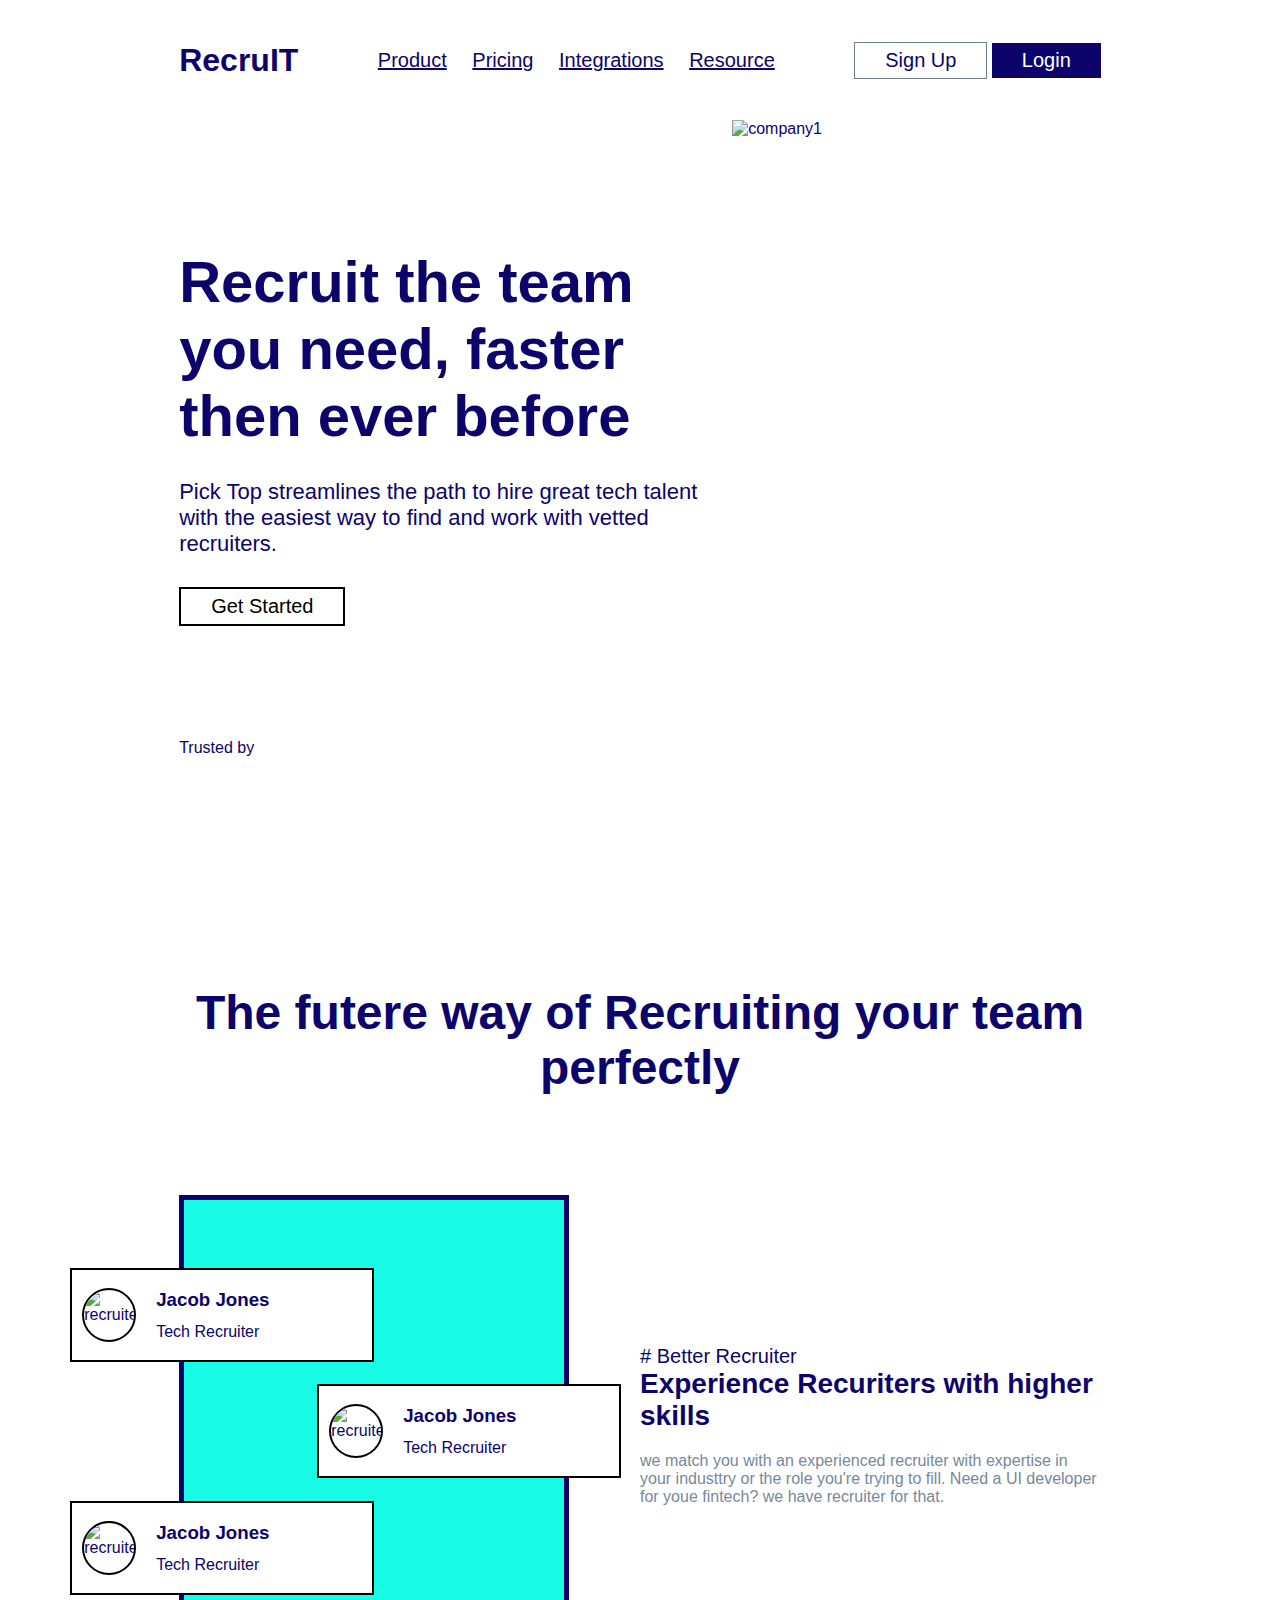
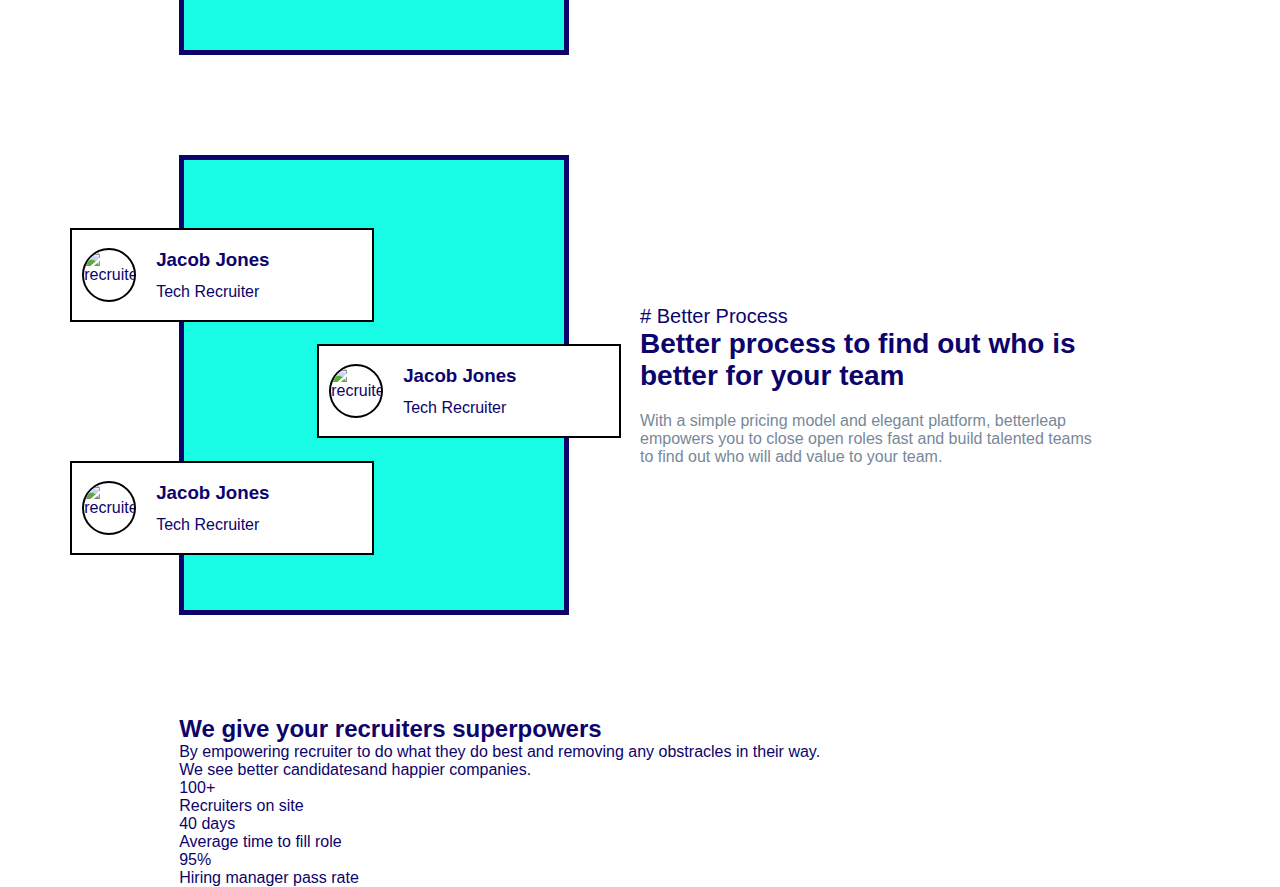
==== index.html @ 15696fb3 "login over, writing Landing page" ====
<!DOCTYPE html>
<html lang="en">
  <head>
    <meta charset="UTF-8" />
    <link rel="stylesheet" href="style.css" />
    <meta name="viewport" content="width=device-width, initial-scale=1.0" />
    <title>RecruIT solutions</title>
  </head>
  <body>
    <nav class="navbar">
      <div>
        <h1 class="logo">RecruIT</h1>
      </div>
      <div class="navitems">
        <p>Product</p>
        <p>Pricing</p>
        <p>Integrations</p>
        <p>Resource</p>
      </div>
      <div>
        <a href="/signup.html"><button class="btn_nav">Sign Up</button></a>
        <a href="/login.html"
          ><button class="btn_nav colr_login">Login</button></a
        >
      </div>
    </nav>
    <main class="hero_container">
      <!-- left hero container-->
      <div class="hero_left_cont">
        <div>
          <!-- hero headding -->
          <div>
            <h1 class="hero_headding">
              Recruit the team you need, faster then ever before
            </h1>
          </div>
          <p class="hero_text">
            Pick Top streamlines the path to hire great tech talent with the
            easiest way to find and work with vetted recruiters.
          </p>
          <!-- Button section -->
          <div>
            <button class="btn_nav btn_start">Get Started</button>
          </div>
        </div>
        <div>
          <p>Trusted by</p>
          <div></div>
        </div>
      </div>
      <!-- left Hero Container -->
      <div class="hero_right_cont">
        <img
          class="hero_banner"
          src="./assets/smiling-young-male.png"
          alt="company1"
        />
      </div>
    </main>

    <!-- features Section  -->
    <section class="featureContainer">
      <div>
        <h2 class="feature_headding">
          The futere way of Recruiting your team perfectly
        </h2>
      </div>
      <!-- 1st square card  -->
      <article class="card_type1">
        <!-- right part -->
        <div class="sqare_card">
          <article class="card1 recruiter_card">
            <div class="profile_img_cont1">
              <img class="profile_img1" src="#" alt="recruiter" />
            </div>
            <div class="person_name">
              <h3>Jacob Jones</h3>
              <p>Tech Recruiter</p>
            </div>
          </article>
          <article class="card2 recruiter_card">
            <div class="profile_img_cont1">
              <img class="profile_img1" src="#" alt="recruiter" />
            </div>
            <div class="person_name">
              <h3>Jacob Jones</h3>
              <p>Tech Recruiter</p>
            </div>
          </article>
          <article class="card3 recruiter_card">
            <div class="profile_img_cont1">
              <img class="profile_img1" src="#" alt="recruiter" />
            </div>
            <div class="person_name">
              <h3>Jacob Jones</h3>
              <p>Tech Recruiter</p>
            </div>
          </article>
        </div>
        <!-- left part -->
        <div class="card_type1_right">
          <p class="hash_tag"># Better Recruiter</p>
          <h3 class="sqare_card_title">
            Experience Recuriters with higher skills
          </h3>
          <p class="sqare_card_quote">
            we match you with an experienced recruiter with expertise in your
            industtry or the role you're trying to fill. Need a UI developer for
            youe fintech? we have recruiter for that.
          </p>
        </div>
      </article>
      <!-- 3rd square card  -->
      <article class="card_type1 ThirdCard">
        <!-- right part -->
        <div class="sqare_card">
          <article class="card1 recruiter_card">
            <div class="profile_img_cont1">
              <img class="profile_img1" src="#" alt="recruiter" />
            </div>
            <div class="person_name">
              <h3>Jacob Jones</h3>
              <p>Tech Recruiter</p>
            </div>
          </article>
          <article class="card2 recruiter_card">
            <div class="profile_img_cont1">
              <img class="profile_img1" src="#" alt="recruiter" />
            </div>
            <div class="person_name">
              <h3>Jacob Jones</h3>
              <p>Tech Recruiter</p>
            </div>
          </article>
          <article class="card3 recruiter_card">
            <div class="profile_img_cont1">
              <img class="profile_img1" src="#" alt="recruiter" />
            </div>
            <div class="person_name">
              <h3>Jacob Jones</h3>
              <p>Tech Recruiter</p>
            </div>
          </article>
        </div>
        <!-- left part -->
        <div class="card_type1_right">
          <p class="hash_tag"># Better Process</p>
          <h3 class="sqare_card_title">
            Better process to find out who is better for your team
          </h3>
          <p class="sqare_card_quote">
            With a simple pricing model and elegant platform, betterleap
            empowers you to close open roles fast and build talented teams to
            find out who will add value to your team.
          </p>
        </div>
      </article>
    </section>

    <!-- Big banner section -->
    <article>
      <div>
        <h2>We give your recruiters superpowers</h2>
      </div>
      <p>
        By empowering recruiter to do what they do best and removing any
        obstracles in their way. <br />
        We see better candidatesand happier companies.
      </p>
      <!-- 3 main points -->
      <div>
        <!-- Bullet point 1 -->
        <div>
          <p class="point_title">100+</p>
          <p class="point_text">Recruiters on site</p>
        </div>
        <!-- Bullet point 2 -->
        <div>
          <p class="point_title">40 days</p>
          <p class="point_text">Average time to fill role</p>
        </div>
        <!-- Bullet point 3 -->
        <div>
          <p class="point_title">95%</p>
          <p class="point_text">Hiring manager pass rate</p>
        </div>
      </div>
    </article>
  </body>
</html>
---- style.css ----
*{
    padding: 0 0;
    margin: 0 0;
    font-family: 'Gill Sans', 'Gill Sans MT', Calibri, 'Trebuchet MS', sans-serif;
}
body{
    padding: 0 14vw;
    color: #0c036b;

}
button{
    cursor: pointer;
}

.logo{
    color: #0c036b;
    font-size: 32px;
    font-family: 'Gill Sans', 'Gill Sans MT', Calibri, 'Trebuchet MS', sans-serif;
}

a{
    text-decoration: none;
}

.navbar{
    display: flex;
    justify-content: space-between;
    align-items: center;
    margin: 15px 0;
    height: 10vh;
}
.navitems{
    display: flex;
    gap: 2vw;
    color: #0c036b;
    font-size: 20px;
}
.navitems p{
    text-decoration: underline;
}
.btn_nav{
    border: 1px solid slategray;
    padding: 6px 30px;
    font-size: 20px;
    color: #0c036b;
    background-color: #ffff;
}
.colr_login{
    background-color: #0c036b;
    color: white;
    border: 0;
}
.hero_container{
    display: flex;
    justify-content: space-between;
    height: 85vh;
    /* border: 2px solid black; */
}
.hero_headding{
    font-size: 58px;
}
.hero_right_cont{
    width: 40%;
}
.hero_banner{
    height: 100%;
}
.hero_left_cont{
    width: 60%;
    padding: 10vw 0;
    color: #0c036b;
    display: flex;
    flex-direction: column;
    justify-content: space-between;
}
.hero_text{
    font-size: 22px;
    margin: 30px 0;
}
.btn_start{
    border: 2px solid black;
    color: black;
    font: bold;
}

/* feature section */

.feature_headding{
    margin-top: 100px;
    margin-bottom: 50px;
    text-align: center;
    font-size: 48px;
}
.sqare_card{
    border: 5px solid #0c036b;
    width: 380px;
    height: 450px;
    background-color: rgb(24, 252, 229);
}
.recruiter_card{
    height: 70px;
    width: 280px;
    padding: 10px ;
    border: 2px solid black;
    background-color: #ffff;
    display: flex;
    gap: 20px;
    align-items: center;
}
.profile_img_cont1{
    width: 50px;
    height: 50px;
    border-radius: 50%;
    overflow: hidden;
    border: 2px solid black;
}

.person_name{
    display: flex;
    flex-direction: column;
    gap: 12px;
}
.card_type1 .card1{
    position: relative;
    right: 30%;
    top: 15%;
}
.card_type1 .card2{
    position: relative;
    left: 35%;
    top: 20%;
}
.card_type1 .card3{
    position: relative;
    right: 30%;
    top: 25%;
}
.card_type1{
    display: flex;
    justify-content: space-between;
    margin: 100px 0;
}
.card_type1_right{
    width: 50%;
    height: fit-content;
    margin: auto 0;
}
.card_type1_right .hash_tag{
    font-size: 20px;
    font: bold ;
}
.sqare_card_title{
    font-size: 28px;
    margin-bottom: 20px;
}
.sqare_card_quote{
    color: lightslategray;
}
.ThirdCard{
    
}
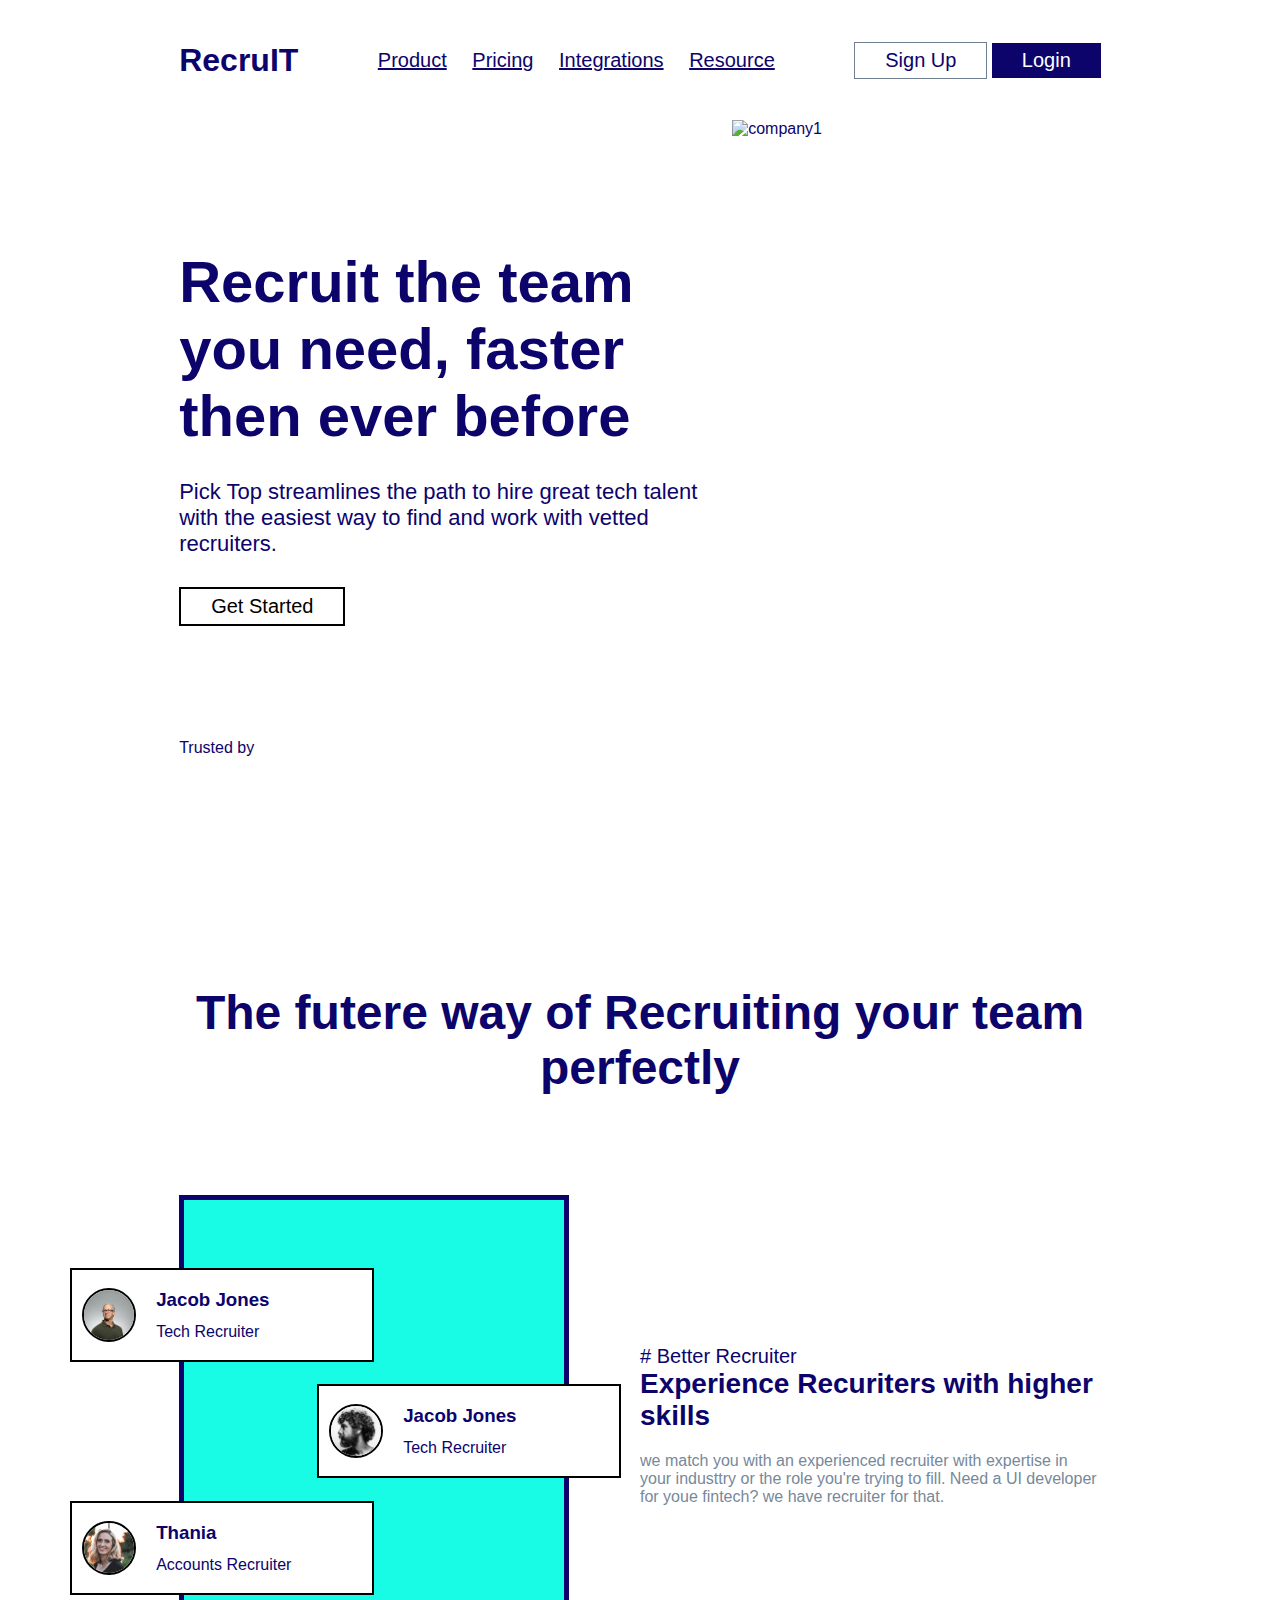
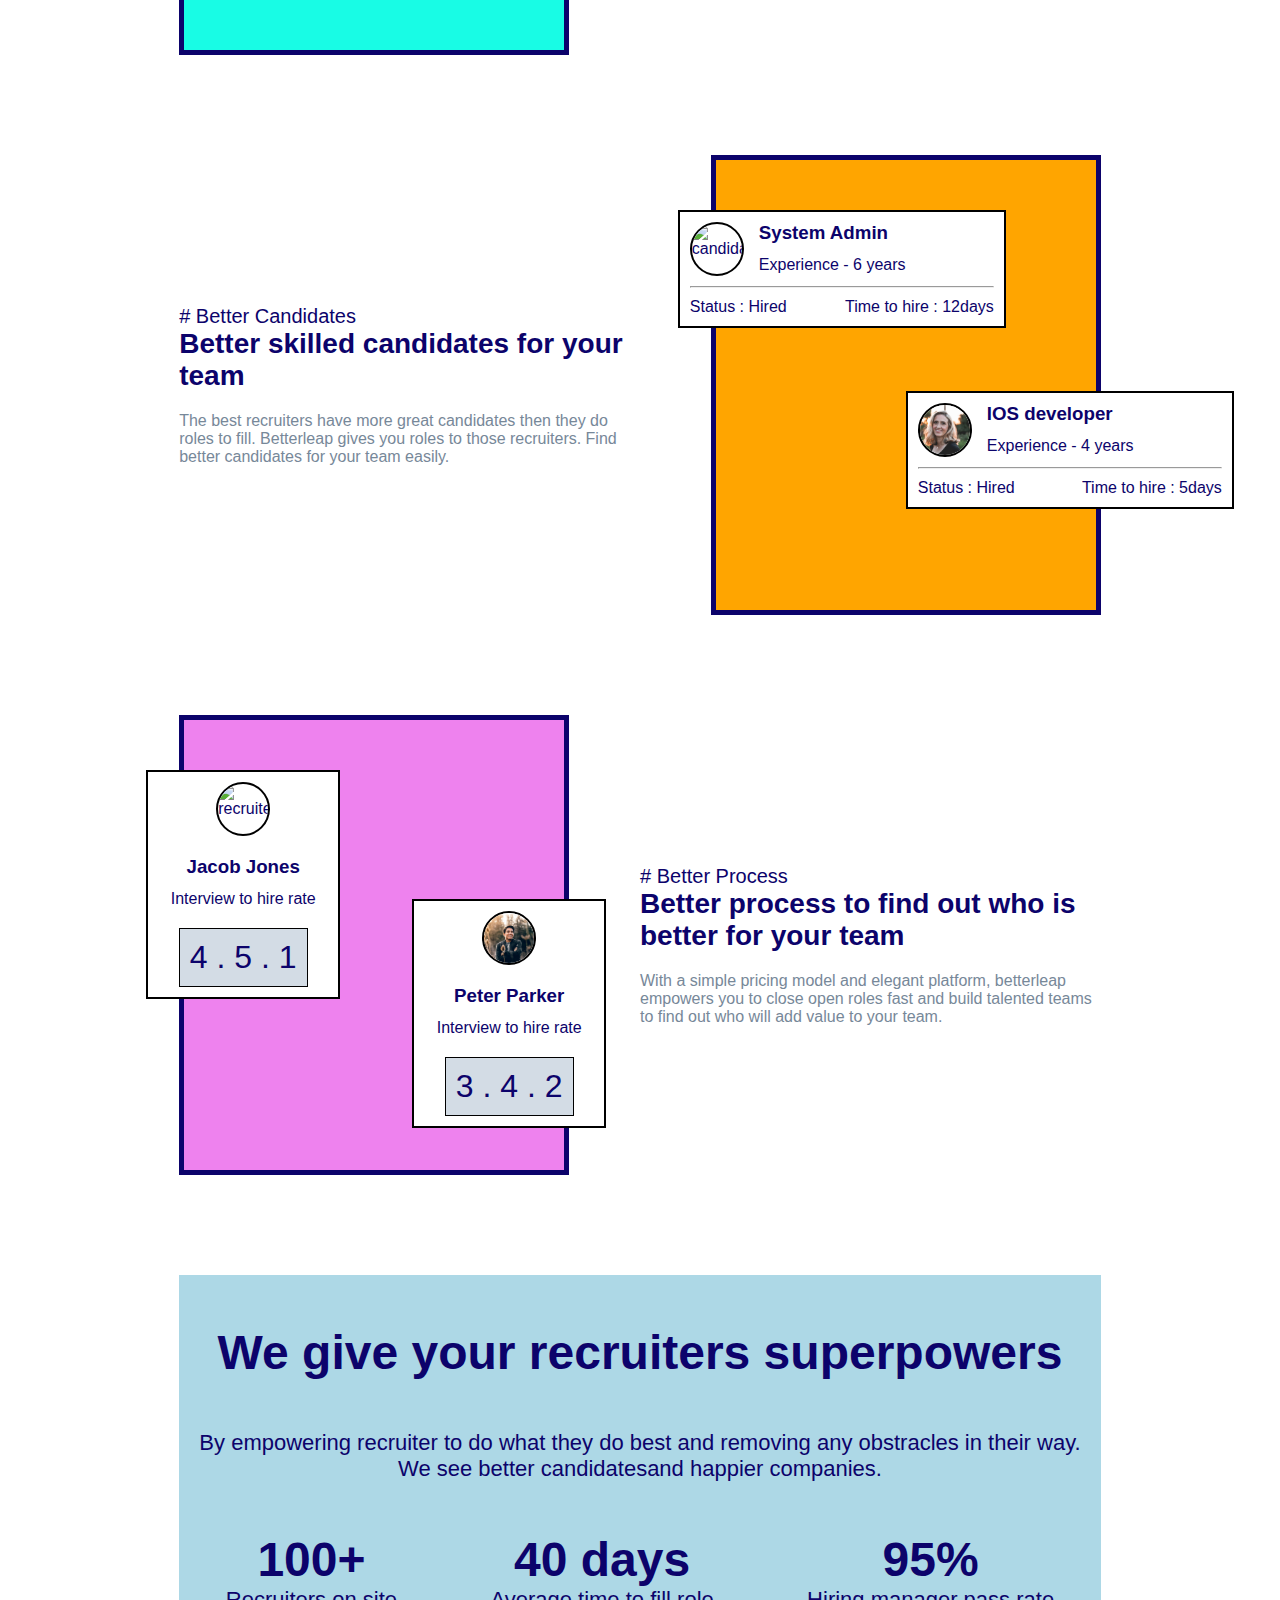
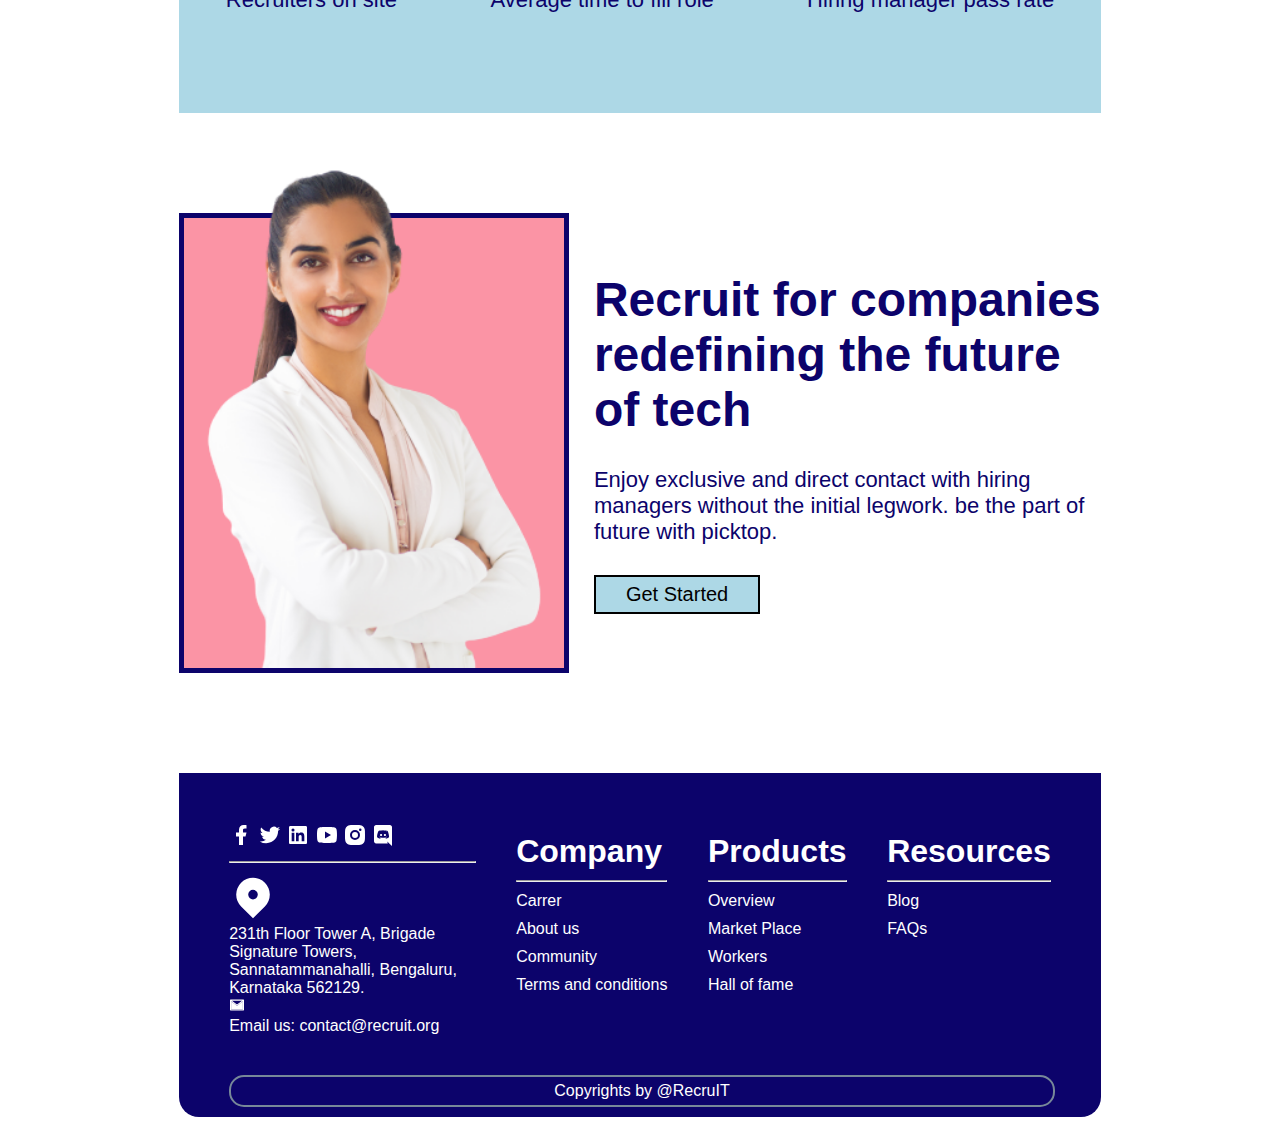
==== commit 9258c38b: "landing page, register pages" ====
--- a/index.html
+++ b/index.html
@@ -68,10 +68,10 @@
       <!-- 1st square card  -->
       <article class="card_type1">
         <!-- right part -->
-        <div class="sqare_card">
+        <div class="sqare_card bg_aqua">
           <article class="card1 recruiter_card">
             <div class="profile_img_cont1">
-              <img class="profile_img1" src="#" alt="recruiter" />
+              <img class="profile_img1" src="./assets/recruiter_dp1.jpg" alt="recruiter" />
             </div>
             <div class="person_name">
               <h3>Jacob Jones</h3>
@@ -80,7 +80,7 @@
           </article>
           <article class="card2 recruiter_card">
             <div class="profile_img_cont1">
-              <img class="profile_img1" src="#" alt="recruiter" />
+              <img class="profile_img1" src="./assets/recruiter_dp2.jpg" alt="recruiter" />
             </div>
             <div class="person_name">
               <h3>Jacob Jones</h3>
@@ -89,11 +89,11 @@
           </article>
           <article class="card3 recruiter_card">
             <div class="profile_img_cont1">
-              <img class="profile_img1" src="#" alt="recruiter" />
+              <img class="profile_img1" src="./assets/general_dp3.jpg" alt="recruiter" />
             </div>
             <div class="person_name">
-              <h3>Jacob Jones</h3>
-              <p>Tech Recruiter</p>
+              <h3>Thania</h3>
+              <p>Accounts Recruiter</p>
             </div>
           </article>
         </div>
@@ -110,35 +110,82 @@
           </p>
         </div>
       </article>
+      <!-- 2nd Square card  -->
+      <article class="card_type1">
+        <!-- right part -->
+        <div class="card_type1_right">
+          <p class="hash_tag"># Better Candidates</p>
+          <h3 class="sqare_card_title">
+            Better skilled candidates for your team
+          </h3>
+          <p class="sqare_card_quote">
+            The best recruiters have more great candidates then they do roles to fill. 
+            Betterleap gives you roles to those recruiters. Find better candidates for your team easily.
+          </p>
+        </div>
+        <!-- left part -->
+        <div class="sqare_card bg_orange">
+          <article class="cand_card_margin candidate_card2 card_position1">
+            <div class="flex_cont ">
+              <div class="profile_img_cont1">
+                <img class="profile_img1" src="./assets/general_dp1.jpg" alt="candidate" />
+              </div>
+              <div class="person_name">
+                <h3>System Admin</h3>
+                <p>Experience - 6 years</p>
+              </div>
+            </div>
+            <hr class="line_margin">
+            <div class="flex_cont flex_between">
+              <p>Status : Hired</p>
+              <p>Time to hire : 12days</p>
+            </div>
+          </article>
+          <article class="cand_card_margin candidate_card2 card_position3">
+            <div class="flex_cont ">
+              <div class="profile_img_cont1">
+                <img class="profile_img1" src="./assets/general_dp3.jpg" alt="candidate" />
+              </div>
+              <div class="person_name">
+                <h3>IOS developer</h3>
+                <p>Experience - 4 years</p>
+              </div>
+            </div>
+            <hr class="line_margin">
+            <div class="flex_cont flex_between">
+              <p>Status : Hired</p>
+              <p>Time to hire : 5days</p>
+            </div>
+          </article>
+        </div>
+      </article>
+
       <!-- 3rd square card  -->
       <article class="card_type1 ThirdCard">
         <!-- right part -->
-        <div class="sqare_card">
-          <article class="card1 recruiter_card">
-            <div class="profile_img_cont1">
-              <img class="profile_img1" src="#" alt="recruiter" />
-            </div>
-            <div class="person_name">
+        <div class="sqare_card bg_violet">
+          <article class="candidate_card cand_card_margin card_position1">
+            <div class="profile_img_cont1">
+              <img class="profile_img1" src="./assets/general_dp1.jpg" alt="recruiter" />
+            </div>
+            <div class="person_name  text_Center">
               <h3>Jacob Jones</h3>
-              <p>Tech Recruiter</p>
-            </div>
-          </article>
-          <article class="card2 recruiter_card">
-            <div class="profile_img_cont1">
-              <img class="profile_img1" src="#" alt="recruiter" />
-            </div>
-            <div class="person_name">
-              <h3>Jacob Jones</h3>
-              <p>Tech Recruiter</p>
-            </div>
-          </article>
-          <article class="card3 recruiter_card">
-            <div class="profile_img_cont1">
-              <img class="profile_img1" src="#" alt="recruiter" />
-            </div>
-            <div class="person_name">
-              <h3>Jacob Jones</h3>
-              <p>Tech Recruiter</p>
+              <p>Interview to hire rate</p>
+            </div>
+            <div class="box_style">
+              <p>4 . 5 . 1</p>
+            </div>
+          </article>
+          <article class="candidate_card cand_card_margin card_position2">
+            <div class="profile_img_cont1">
+              <img class="profile_img1" src="./assets/general_dp2.jpg" alt="recruiter" />
+            </div>
+            <div class="person_name text_Center">
+              <h3>Peter Parker</h3>
+              <p>Interview to hire rate</p>
+            </div>
+            <div class="box_style">
+              <p>3 . 4 . 2</p>
             </div>
           </article>
         </div>
@@ -158,33 +205,138 @@
     </section>
 
     <!-- Big banner section -->
-    <article>
+    <article class="big_banner">
       <div>
-        <h2>We give your recruiters superpowers</h2>
-      </div>
-      <p>
+        <h2 class="big_title">We give your recruiters superpowers</h2>
+      </div>
+      <p class="big_quote quote_margin">
         By empowering recruiter to do what they do best and removing any
         obstracles in their way. <br />
         We see better candidatesand happier companies.
       </p>
       <!-- 3 main points -->
-      <div>
+      <div class="points_cont">
         <!-- Bullet point 1 -->
         <div>
-          <p class="point_title">100+</p>
-          <p class="point_text">Recruiters on site</p>
+          <p class="big_title">100+</p>
+          <p class="big_quote">Recruiters on site</p>
         </div>
         <!-- Bullet point 2 -->
         <div>
-          <p class="point_title">40 days</p>
-          <p class="point_text">Average time to fill role</p>
+          <p class="big_title">40 days</p>
+          <p class="big_quote">Average time to fill role</p>
         </div>
         <!-- Bullet point 3 -->
         <div>
-          <p class="point_title">95%</p>
-          <p class="point_text">Hiring manager pass rate</p>
+          <p class="big_title">95%</p>
+          <p class="big_quote">Hiring manager pass rate</p>
         </div>
       </div>
     </article>
+    <!-- Last Big Word -->
+    <section>
+      <article class="card_type1 ThirdCard">
+        <!-- right part -->
+        <div class="sqare_card bg_pink img_cont1">
+          <img
+            class="img_size1"
+            src="./assets/confident-women.png"
+            alt="confident women"
+          />
+        </div>
+        <!-- left part -->
+        <div class="card_type2_right">
+          <p class="big_title">
+            Recruit for companies redefining the future of tech
+          </p>
+          <p class="big_quote quote_margin2">
+            Enjoy exclusive and direct contact with hiring managers without the
+            initial legwork. be the part of future with picktop.
+          </p>
+          <div>
+            <button class="btn_nav btn_start bg_lightblue">Get Started</button>
+          </div>
+        </div>
+      </article>
+    </section>
+
+    <!-- Footer Section -->
+    <footer class="color_white">
+      <div class="footer_flex_cont">
+          <div class="list_width">
+              <div class="margin_">
+                  <ul class="flex mb-5">
+                      <a href="#">
+                          <svg stroke="currentColor" fill="currentColor" stroke-width="0" viewBox="0 0 24 24" class="Footer_footer_social_icons__343g6" height="1.5em" width="1.5em" xmlns="http://www.w3.org/2000/svg"><g><path fill="none" d="M0 0h24v24H0z"></path><path d="M14 13.5h2.5l1-4H14v-2c0-1.03 0-2 2-2h1.5V2.14c-.326-.043-1.557-.14-2.857-.14C11.928 2 10 3.657 10 6.7v2.8H7v4h3V22h4v-8.5z"></path></g></svg>
+                      </a>
+                      <a href="#">
+                          <svg stroke="currentColor" fill="currentColor" stroke-width="0" viewBox="0 0 24 24" class="Footer_footer_social_icons__343g6" height="1.5em" width="1.5em" xmlns="http://www.w3.org/2000/svg"><g><path fill="none" d="M0 0h24v24H0z"></path><path d="M22.162 5.656a8.384 8.384 0 0 1-2.402.658A4.196 4.196 0 0 0 21.6 4c-.82.488-1.719.83-2.656 1.015a4.182 4.182 0 0 0-7.126 3.814 11.874 11.874 0 0 1-8.62-4.37 4.168 4.168 0 0 0-.566 2.103c0 1.45.738 2.731 1.86 3.481a4.168 4.168 0 0 1-1.894-.523v.052a4.185 4.185 0 0 0 3.355 4.101 4.21 4.21 0 0 1-1.89.072A4.185 4.185 0 0 0 7.97 16.65a8.394 8.394 0 0 1-6.191 1.732 11.83 11.83 0 0 0 6.41 1.88c7.693 0 11.9-6.373 11.9-11.9 0-.18-.005-.362-.013-.54a8.496 8.496 0 0 0 2.087-2.165z"></path></g></svg>
+                      </a>
+                      <a href="#">
+                          <svg stroke="currentColor" fill="currentColor" stroke-width="0" viewBox="0 0 24 24" class="Footer_footer_social_icons__343g6" height="1.5em" width="1.5em" xmlns="http://www.w3.org/2000/svg"><g><path fill="none" d="M0 0h24v24H0z"></path><path fill-rule="nonzero" d="M18.335 18.339H15.67v-4.177c0-.996-.02-2.278-1.39-2.278-1.389 0-1.601 1.084-1.601 2.205v4.25h-2.666V9.75h2.56v1.17h.035c.358-.674 1.228-1.387 2.528-1.387 2.7 0 3.2 1.778 3.2 4.091v4.715zM7.003 8.575a1.546 1.546 0 0 1-1.548-1.549 1.548 1.548 0 1 1 1.547 1.549zm1.336 9.764H5.666V9.75H8.34v8.589zM19.67 3H4.329C3.593 3 3 3.58 3 4.297v15.406C3 20.42 3.594 21 4.328 21h15.338C20.4 21 21 20.42 21 19.703V4.297C21 3.58 20.4 3 19.666 3h.003z"></path></g></svg>
+                      </a>
+                      <a href="#">
+                          <svg stroke="currentColor" fill="currentColor" stroke-width="0" viewBox="0 0 24 24" class="Footer_footer_social_icons__343g6" height="1.5em" width="1.5em" xmlns="http://www.w3.org/2000/svg"><g><path fill="none" d="M0 0h24v24H0z"></path><path d="M21.543 6.498C22 8.28 22 12 22 12s0 3.72-.457 5.502c-.254.985-.997 1.76-1.938 2.022C17.896 20 12 20 12 20s-5.893 0-7.605-.476c-.945-.266-1.687-1.04-1.938-2.022C2 15.72 2 12 2 12s0-3.72.457-5.502c.254-.985.997-1.76 1.938-2.022C6.107 4 12 4 12 4s5.896 0 7.605.476c.945.266 1.687 1.04 1.938 2.022zM10 15.5l6-3.5-6-3.5v7z"></path></g></svg>
+                      </a>
+                      <a href="#">
+                          <svg stroke="currentColor" fill="currentColor" stroke-width="0" viewBox="0 0 24 24" class="Footer_footer_social_icons__343g6" height="1.5em" width="1.5em" xmlns="http://www.w3.org/2000/svg"><g><path fill="none" d="M0 0h24v24H0z"></path><path fill-rule="nonzero" d="M12 2c2.717 0 3.056.01 4.122.06 1.065.05 1.79.217 2.428.465.66.254 1.216.598 1.772 1.153a4.908 4.908 0 0 1 1.153 1.772c.247.637.415 1.363.465 2.428.047 1.066.06 1.405.06 4.122 0 2.717-.01 3.056-.06 4.122-.05 1.065-.218 1.79-.465 2.428a4.883 4.883 0 0 1-1.153 1.772 4.915 4.915 0 0 1-1.772 1.153c-.637.247-1.363.415-2.428.465-1.066.047-1.405.06-4.122.06-2.717 0-3.056-.01-4.122-.06-1.065-.05-1.79-.218-2.428-.465a4.89 4.89 0 0 1-1.772-1.153 4.904 4.904 0 0 1-1.153-1.772c-.248-.637-.415-1.363-.465-2.428C2.013 15.056 2 14.717 2 12c0-2.717.01-3.056.06-4.122.05-1.066.217-1.79.465-2.428a4.88 4.88 0 0 1 1.153-1.772A4.897 4.897 0 0 1 5.45 2.525c.638-.248 1.362-.415 2.428-.465C8.944 2.013 9.283 2 12 2zm0 5a5 5 0 1 0 0 10 5 5 0 0 0 0-10zm6.5-.25a1.25 1.25 0 0 0-2.5 0 1.25 1.25 0 0 0 2.5 0zM12 9a3 3 0 1 1 0 6 3 3 0 0 1 0-6z"></path></g></svg>
+                      </a>
+                      <a href="#">
+                          <svg stroke="currentColor" fill="currentColor" stroke-width="0" viewBox="0 0 24 24" class="Footer_footer_social_icons__343g6" height="1.5em" width="1.5em" xmlns="http://www.w3.org/2000/svg"><g><path fill="none" d="M0 0h24v24H0z"></path><path fill-rule="nonzero" d="M10.076 11c.6 0 1.086.45 1.075 1 0 .55-.474 1-1.075 1C9.486 13 9 12.55 9 12s.475-1 1.076-1zm3.848 0c.601 0 1.076.45 1.076 1s-.475 1-1.076 1c-.59 0-1.075-.45-1.075-1s.474-1 1.075-1zm4.967-9C20.054 2 21 2.966 21 4.163V23l-2.211-1.995-1.245-1.176-1.317-1.25.546 1.943H5.109C3.946 20.522 3 19.556 3 18.359V4.163C3 2.966 3.946 2 5.109 2H18.89zm-3.97 13.713c2.273-.073 3.148-1.596 3.148-1.596 0-3.381-1.482-6.122-1.482-6.122-1.48-1.133-2.89-1.102-2.89-1.102l-.144.168c1.749.546 2.561 1.334 2.561 1.334a8.263 8.263 0 0 0-3.096-1.008 8.527 8.527 0 0 0-2.077.02c-.062 0-.114.011-.175.021-.36.032-1.235.168-2.335.662-.38.178-.607.305-.607.305s.854-.83 2.705-1.376l-.103-.126s-1.409-.031-2.89 1.103c0 0-1.481 2.74-1.481 6.121 0 0 .864 1.522 3.137 1.596 0 0 .38-.472.69-.871-1.307-.4-1.8-1.24-1.8-1.24s.102.074.287.179c.01.01.02.021.041.031.031.022.062.032.093.053.257.147.514.262.75.357.422.168.926.336 1.513.452a7.06 7.06 0 0 0 2.664.01 6.666 6.666 0 0 0 1.491-.451c.36-.137.761-.337 1.183-.62 0 0-.514.861-1.862 1.25.309.399.68.85.68.85z"></path></g></svg>
+                      </a>
+                  </ul>
+                  <hr class="line_margin"/>
+              </div>
+              <span class="flex gap-3 mb-5">
+                  <svg stroke="currentColor" fill="currentColor" stroke-width="0" viewBox="0 0 20 20" aria-hidden="true" height="3em" width="3em" xmlns="http://www.w3.org/2000/svg"><path fill-rule="evenodd" d="M5.05 4.05a7 7 0 119.9 9.9L10 18.9l-4.95-4.95a7 7 0 010-9.9zM10 11a2 2 0 100-4 2 2 0 000 4z" clip-rule="evenodd"></path></svg>
+                  <p>231th Floor Tower A, Brigade Signature Towers, Sannatammanahalli, Bengaluru, Karnataka 562129.</p>
+              </span>
+              <span class="flex gap-3">
+                  <svg stroke="currentColor" fill="currentColor" stroke-width="0" viewBox="0 0 1024 1024" height="1em" width="1em" xmlns="http://www.w3.org/2000/svg"><path d="M477.5 536.3L135.9 270.7l-27.5-21.4 27.6 21.5V792h752V270.8L546.2 536.3a55.99 55.99 0 0 1-68.7 0z"></path><path d="M876.3 198.8l39.3 50.5-27.6 21.5 27.7-21.5-39.3-50.5z"></path><path d="M928 160H96c-17.7 0-32 14.3-32 32v640c0 17.7 14.3 32 32 32h832c17.7 0 32-14.3 32-32V192c0-17.7-14.3-32-32-32zm-94.5 72.1L512 482 190.5 232.1h643zm54.5 38.7V792H136V270.8l-27.6-21.5 27.5 21.4 341.6 265.6a55.99 55.99 0 0 0 68.7 0L888 270.8l27.6-21.5-39.3-50.5h.1l39.3 50.5-27.7 21.5z"></path></svg>
+                  <p>Email us: contact@recruit.org</p>
+              </span>
+          </div>
+          <div class="w-[20rem]">
+              <div class="w-min">
+                  <h2 class="title_decoration">Company</h2>
+                  <hr class="line_margin"/>
+              </div>
+              <div>
+                  <!-- left List -->
+                  <ul class="List_footer">
+                    <li>Carrer</li>
+                      <li>About us</li>
+                      <li>Community</li>
+                      <li>Terms and conditions</li>
+                  </ul>
+              </div>
+          </div>
+          <div>
+              <div>
+                  <h2 class="title_decoration">Products</h2>
+                  <hr class="line_margin"/>
+              </div>
+              <ul class="List_footer">
+                  <li>Overview</li>
+                  <li>Market Place</li>
+                  <li>Workers</li>
+                  <li>Hall of fame</li>
+              </ul>
+          </div>
+          <div>
+            <div>
+                <h2 class="title_decoration">Resources</h2>
+                <hr class="line_margin"/>
+            </div>
+            <ul class="List_footer">
+                <li>Blog</li>
+                <li>FAQs</li>
+            </ul>
+        </div>
+      </div>
+      <div class="copyRight_cont">
+          <p class="copyRight_text">Copyrights by @RecruIT</p>
+      </div>
+  </footer>
   </body>
 </html>
--- a/style.css
+++ b/style.css
@@ -11,6 +11,11 @@
 button{
     cursor: pointer;
 }
+button:hover{
+    scale: 1.2;
+    /* animation-duration: 200ms; */
+    transition-duration: 300ms;
+}
 
 .logo{
     color: #0c036b;
@@ -95,7 +100,16 @@
     border: 5px solid #0c036b;
     width: 380px;
     height: 450px;
+}
+.bg_aqua{
     background-color: rgb(24, 252, 229);
+}
+.bg_pink{
+    background-color: rgb(251, 148, 165);
+}
+
+.bg_violet{
+    background-color: violet;
 }
 .recruiter_card{
     height: 70px;
@@ -114,7 +128,9 @@
     overflow: hidden;
     border: 2px solid black;
 }
-
+.profile_img1{
+    width: inherit;
+}
 .person_name{
     display: flex;
     flex-direction: column;
@@ -139,6 +155,7 @@
     display: flex;
     justify-content: space-between;
     margin: 100px 0;
+    flex-wrap: wrap;
 }
 .card_type1_right{
     width: 50%;
@@ -156,6 +173,161 @@
 .sqare_card_quote{
     color: lightslategray;
 }
-.ThirdCard{
-    
+
+.cand_card_margin{
+    border: 2px solid black;
+}
+.candidate_card{
+    width: 30%;
+}
+.candidate_card{
+    width: 50%;
+    height: 50%;
+    display: flex;
+    flex-direction: column;
+    align-items: center;
+    background-color: #ffff;
+    justify-content: space-around;
+}
+.flex_cont{
+    display: flex;
+    gap: 15px;
+}
+.flex_between{
+    justify-content: space-between;
+}
+.candidate_card2{
+    padding: 10px 10px;
+    background-color: #ffff;
+    width: 80%;
+}
+.box_style{
+    border: 1px solid black;
+    font-size: 32px;
+    padding: 10px 10px;
+    background-color: rgb(211, 220, 229);
+}
+.card_position1{
+    position: relative;
+    top: 50px;
+    right: 10%;
+}
+.text_Center{
+    text-align: center;
+}
+.card_position2{
+    position: relative;
+    bottom: 50px;
+    left: 60%;
+}
+.bg_orange{
+    background-color: orange;
+}
+.card_position3{
+    position: relative;
+    top: 25%;
+    left: 50%;
+}
+/* Big banner Section  */
+
+.big_banner{
+    text-align: center;
+    background-color: lightblue;
+    margin: 50px 0;
+    padding: 50px 0;
+}
+.big_quote{
+    font-size: 22px;
+    margin-bottom: 50px;
+}
+.points_cont{
+    display: flex;
+    justify-content: space-around;
+}
+.big_title{
+    text-align: center;
+    font-size: 48px;
+    font-weight:900;
+}
+.quote_margin{
+    margin: 50px 0;
+}
+
+/* Last big word Section  */
+.img_cont1{
+    display: flex;
+    justify-content: center;
+}
+.img_size1{
+    height: 500px;
+    max-width: inherit;
+    position: relative;
+    bottom: 50px;
+}
+.card_type2_right{
+    width: 55%;
+    text-align: start;
+    margin: auto 0;
+}
+.card_type2_right .big_title{
+    text-align: start;
+}
+.quote_margin2{
+    margin: 30px 0;
+}
+.bg_lightblue{
+    background-color: lightblue;
+}
+
+/*  */
+/* footer section  */
+/*  */
+footer{
+    padding: 50px 50px;
+    margin: 5px 0;
+    border-bottom-left-radius: 20px;
+    border-bottom-right-radius: 20px;
+    background-color: #0c036b;
+}
+footer a{
+    color: #ffff;
+}
+.color_white{
+    color: #ffff;
+}
+.copyRight_cont{
+    width: 100%;
+    border: 2px solid lightslategray;
+    position: relative;
+    bottom: -40px;
+    text-align: center;
+    padding: 5px 0;
+    border-radius: 15px;
+}
+ul{
+    list-style: none;
+}
+.List_footer{
+    display: flex;
+    flex-direction: column;
+    gap: 10px;
+    color: #ffff;
+}
+.footer_flex_cont{
+    display: flex;
+    flex-wrap: wrap;
+    justify-content: space-between;
+}
+.list_width{
+    width: 30%;
+}
+.title_decoration{
+    font-size: 32px;
+    margin: 10px 0;
+}
+.line_margin{
+    margin: 10px 0;
+}
+.copyRight_cont{
+
 }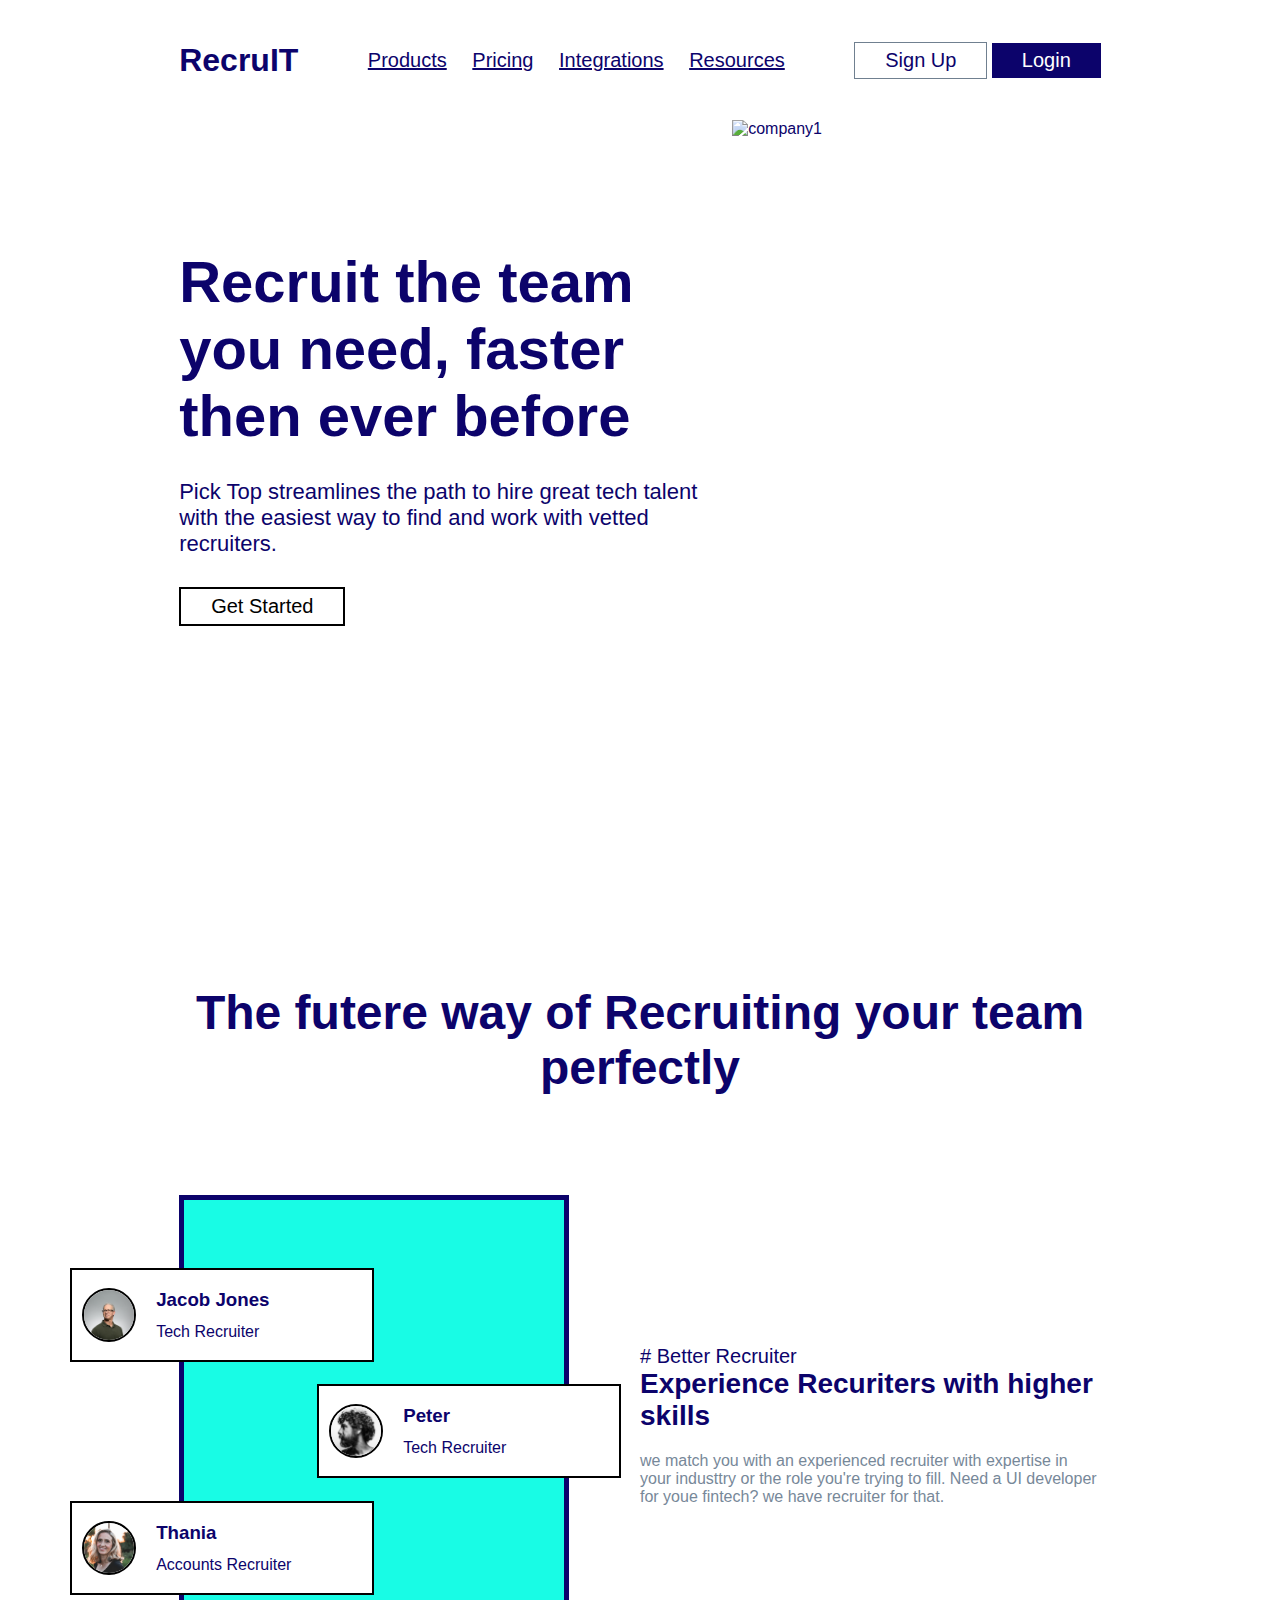
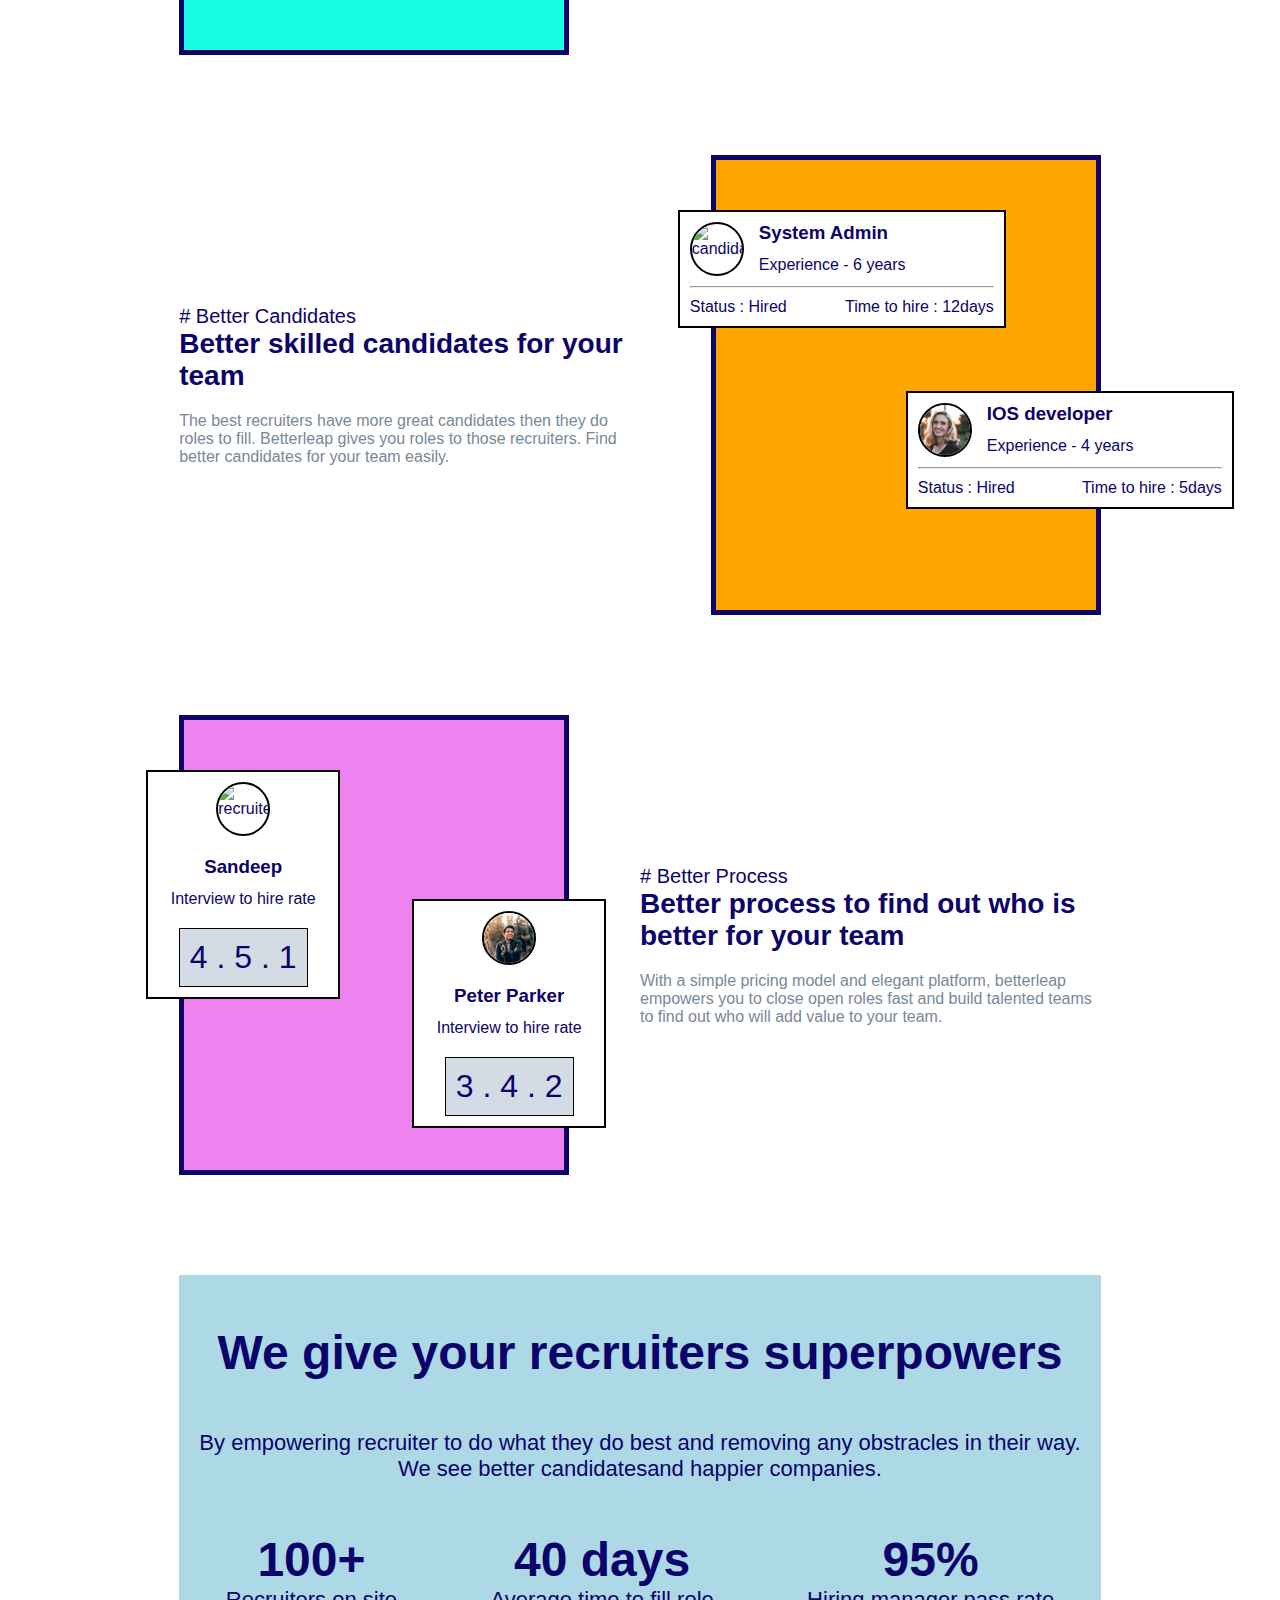
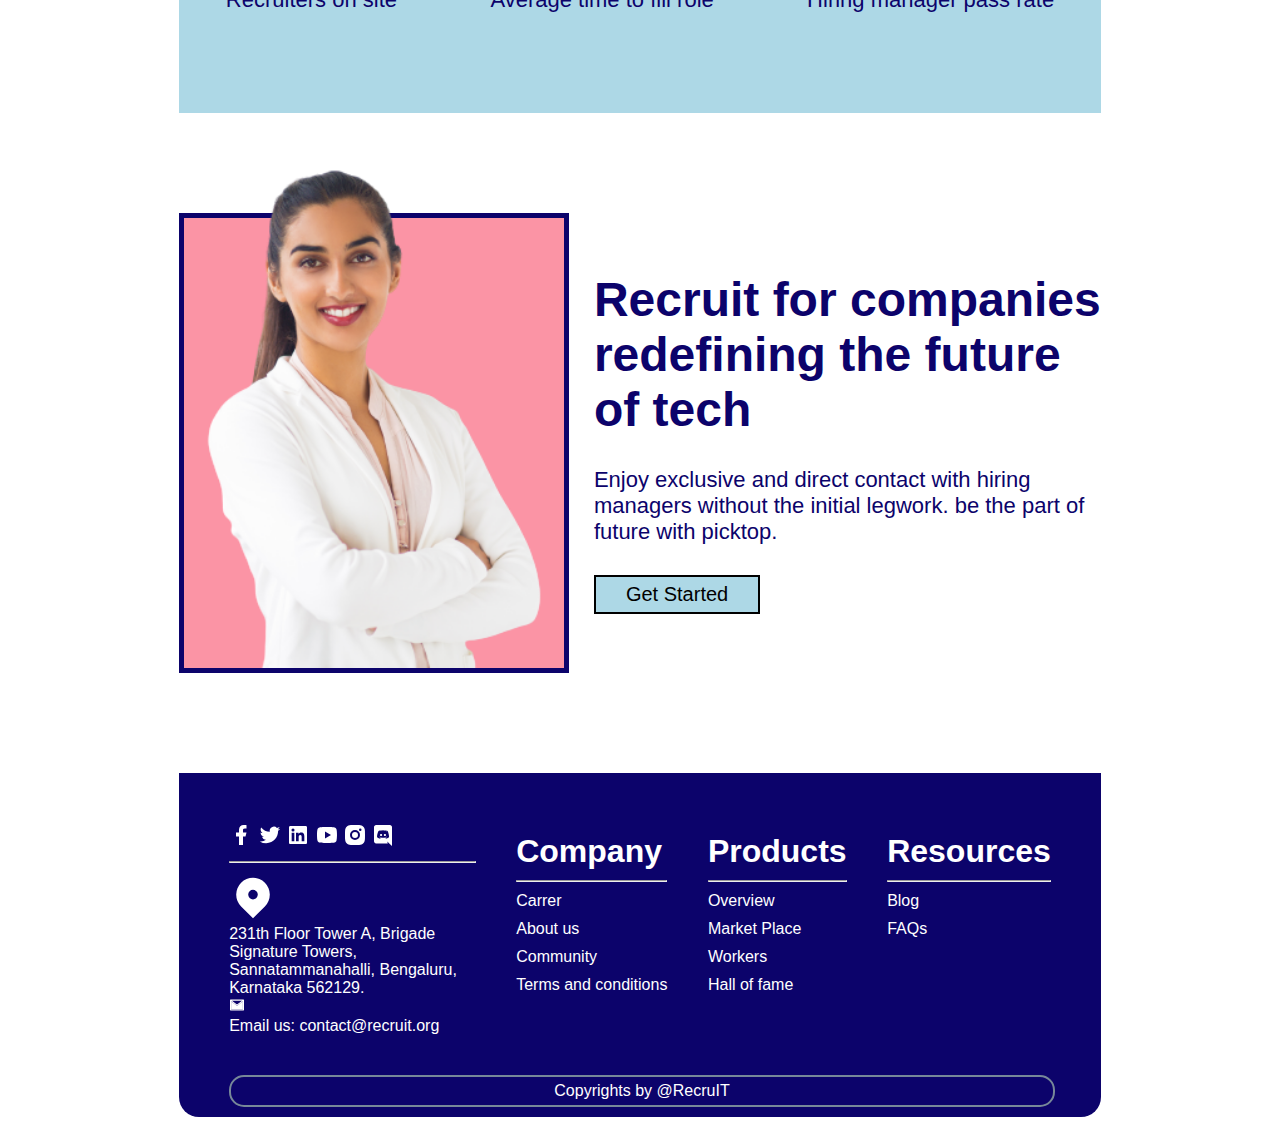
==== commit f23f04a0: "candidates, search funtionality" ====
--- a/index.html
+++ b/index.html
@@ -9,13 +9,13 @@
   <body>
     <nav class="navbar">
       <div>
-        <h1 class="logo">RecruIT</h1>
+        <a href="./index.html"><h1 class="logo">RecruIT</h1></a>
       </div>
       <div class="navitems">
-        <p>Product</p>
+        <p>Products</p>
         <p>Pricing</p>
         <p>Integrations</p>
-        <p>Resource</p>
+        <p>Resources</p>
       </div>
       <div>
         <a href="/signup.html"><button class="btn_nav">Sign Up</button></a>
@@ -42,10 +42,6 @@
           <div>
             <button class="btn_nav btn_start">Get Started</button>
           </div>
-        </div>
-        <div>
-          <p>Trusted by</p>
-          <div></div>
         </div>
       </div>
       <!-- left Hero Container -->
@@ -83,7 +79,7 @@
               <img class="profile_img1" src="./assets/recruiter_dp2.jpg" alt="recruiter" />
             </div>
             <div class="person_name">
-              <h3>Jacob Jones</h3>
+              <h3>Peter</h3>
               <p>Tech Recruiter</p>
             </div>
           </article>
@@ -169,7 +165,7 @@
               <img class="profile_img1" src="./assets/general_dp1.jpg" alt="recruiter" />
             </div>
             <div class="person_name  text_Center">
-              <h3>Jacob Jones</h3>
+              <h3>Sandeep</h3>
               <p>Interview to hire rate</p>
             </div>
             <div class="box_style">
--- a/style.css
+++ b/style.css
@@ -327,7 +327,4 @@
 }
 .line_margin{
     margin: 10px 0;
-}
-.copyRight_cont{
-
 }